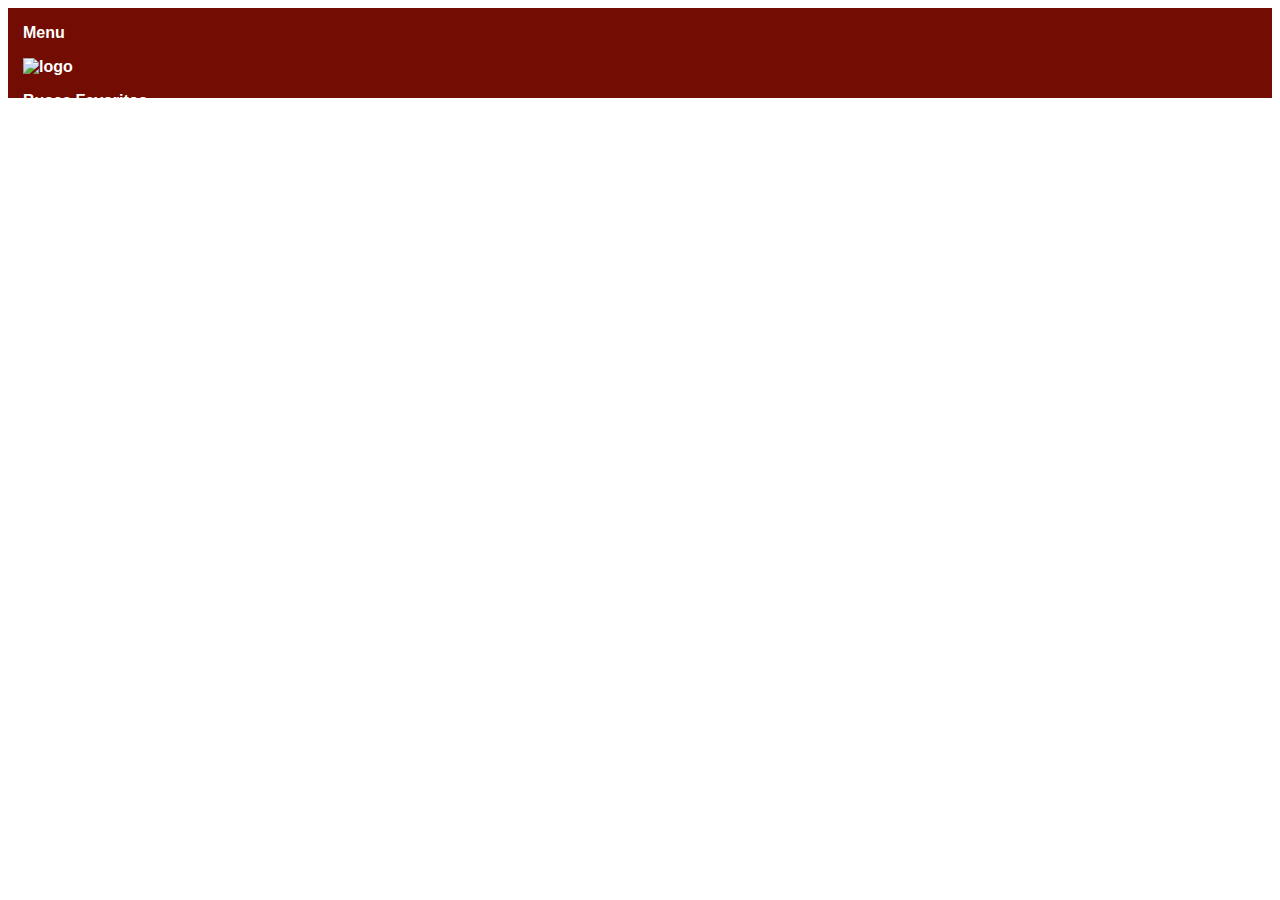
==== index.html @ c0149d84 "edicao" ====
<!DOCTYPE html>
<html lang="pt-br">
<head>
    <meta charset="UTF-8">
    <meta name="viewport" content="width=device-width, initial-scale=1.0">
    <title>Coleção Key</title>
    <link rel="stylesheet" href="style.css">
</head>
<body>
    <header>
        <p>Menu</p>
        <div><img src="" alt="logo"></div>
        <p class="right">Busca Favoritos</p>
    </header>
</body>
</html>
---- style.css ----
@charset "UTF-8"; 

header{
    background-color: #730C02;
    max-width: 100vw;
    min-width: 300px;
    height: 90px;
    color:white;
    font-family: Arial, Helvetica, sans-serif;
    font-weight: bold;
    padding-left: 15px;
    position: relative;
    text-align: left;
   
}
header > p,img{
    display: inline-block;
    margin-right: 20%;
}
picture{
    left: 50%; 
    top: 50%;   
}
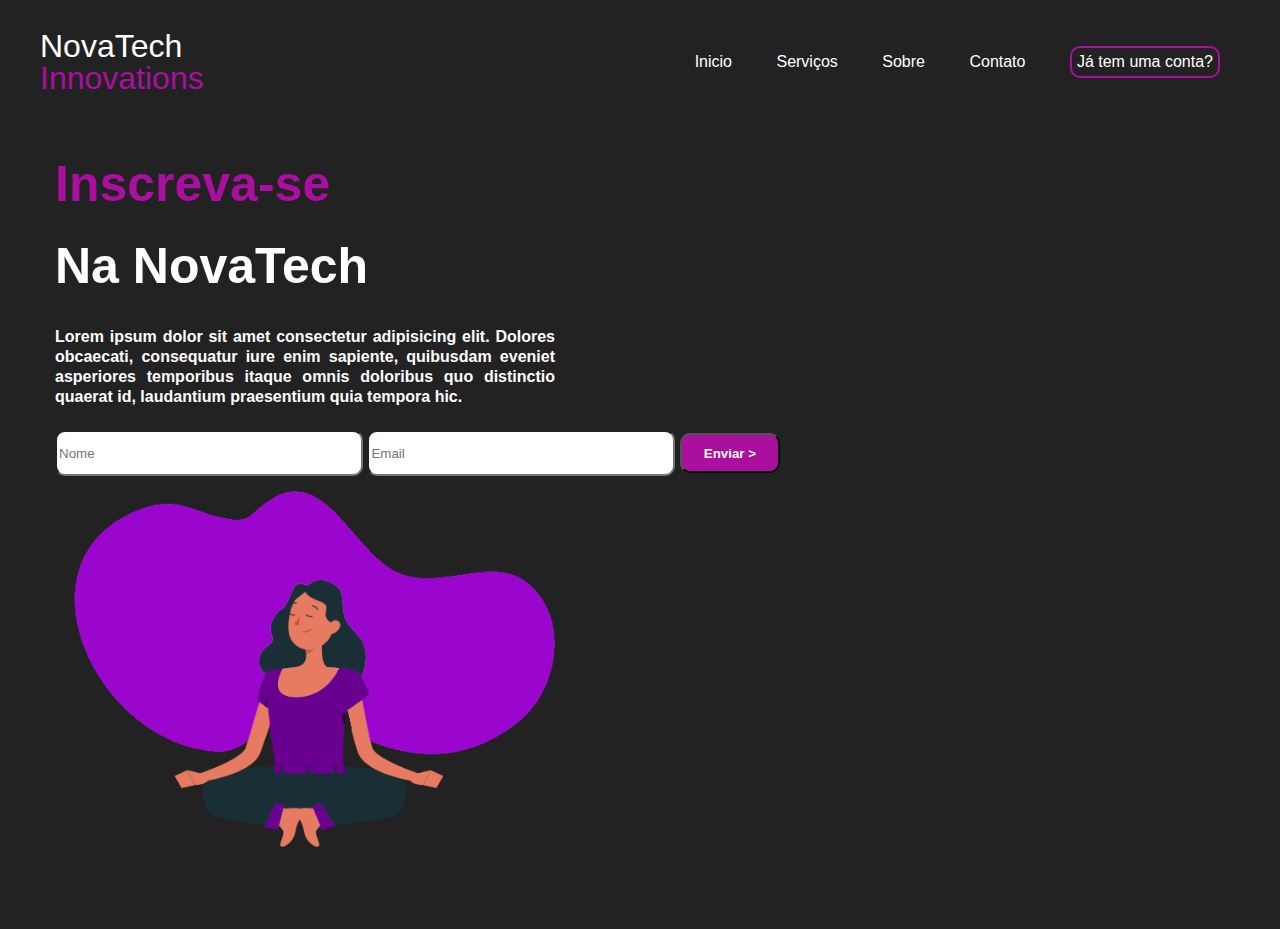
==== commit 3a60880b: "Terminado" ====
--- a/index.html
+++ b/index.html
@@ -3,14 +3,51 @@
 <head>
     <meta charset="UTF-8">
     <meta name="viewport" content="width=device-width, initial-scale=1.0">
-    <title>Coleção Key</title>
+    <title>Landing Page</title>
     <link rel="stylesheet" href="style.css">
 </head>
 <body>
     <header>
-        <p>Menu</p>
-        <div><img src="" alt="logo"></div>
-        <p class="right">Busca Favoritos</p>
+        <div>
+            <h1>NovaTech</h1>
+            <h1><span>Innovations</span> </h1>
+        </div>
+        <ul>
+            <a href="#">
+                <li>Inicio</li>
+            </a>
+            <a href="#">
+                <li>Serviços</li>
+            </a>
+            <a href="#">
+                <li>Sobre</li>
+            </a>
+            <a href="#">
+                <li>Contato</li>
+            </a>
+            <a href="#">
+                <li id="border">Já tem uma conta?</li>
+            </a>
+        </ul>
     </header>
+
+    <main>
+        <article>
+            <h2><span>Inscreva-se</span></h2>
+            <h2>Na NovaTech</h2>
+            <p>Lorem ipsum dolor sit amet consectetur adipisicing elit. Dolores obcaecati, consequatur iure enim sapiente, quibusdam eveniet asperiores temporibus itaque omnis doloribus quo distinctio quaerat id, laudantium praesentium quia tempora hic.</p>
+            <form action="login">
+                <input type="text" placeholder="Nome">
+                <input type="email" placeholder="Email">
+                <input id="submit" type="submit" value="Enviar >">
+            </form>
+        </article>
+        <article>
+            <picture>
+                <source media="(max-width:450px )" srcset="images/alternative-image.png" type="image.png">
+                <img src="images/77d0a7c454e658833800528e748edbe9.png" alt="Purple_Woman">
+            </picture>
+        </article>
+    </main>
 </body>
 </html>--- a/style.css
+++ b/style.css
@@ -1,23 +1,85 @@
 @charset "UTF-8"; 
 
+body{
+    background-color: rgb( 34 34 34);
+    color: white;
+    font-family: Arial, Helvetica, sans-serif;
+    max-width: 1200px;
+    margin: 0 auto;
+    padding: 10px;
+}
 header{
-    background-color: #730C02;
-    max-width: 100vw;
-    min-width: 300px;
-    height: 90px;
-    color:white;
+    display: flex;
+    flex-direction: row;
+    justify-content: space-between;
+    align-items: center;
+}
+#title{
+    flex-direction: column;
+    line-height: 10px;
+}
+li{
+    display: inline-block;
+    margin: 20px;
+}
+li:hover{
+    color: rgb(198, 94, 191); ;
+}
+#border{
+    border: 2px solid rgb(170, 15, 159);
+    padding: 5px;
+    border-radius: 10px;
+}
+#border:hover{
+    background-color: rgb(170, 15, 159);
+    color: white;
+}
+a{
+    text-decoration: none;
+    color: white;
+}
+h1{
+    font-weight: 200;
+    line-height:10px;
+}
+main{
+    display: block;
+    flex-direction: row;
+    margin-top: 50px;
+}
+article{
+    margin: 15px;
+}
+h2{
+    font-size: 50px;
+    line-height: 40px;
+    font-weight: bold;
+}
+span{
+    color: rgb(170, 15, 159);
+}
+p{
+    line-height: 20px;
+    max-width: 500px;
+    text-align: justify;
+    font-weight: bold;
+}
+img{
+    max-width: 500px;
+    min-width: 350px;
+    background-size: cover;
+
+}
+form > input {
+    border-radius: 10px;
+    width: 300px;
+    height: 40px;
+}
+#submit{
+    margin-top: 10px;
+    width: 100px ;
     font-family: Arial, Helvetica, sans-serif;
     font-weight: bold;
-    padding-left: 15px;
-    position: relative;
-    text-align: left;
-   
-}
-header > p,img{
-    display: inline-block;
-    margin-right: 20%;
-}
-picture{
-    left: 50%; 
-    top: 50%;   
-}
+    color: white;
+    background-color: rgb(170, 15, 159);
+} 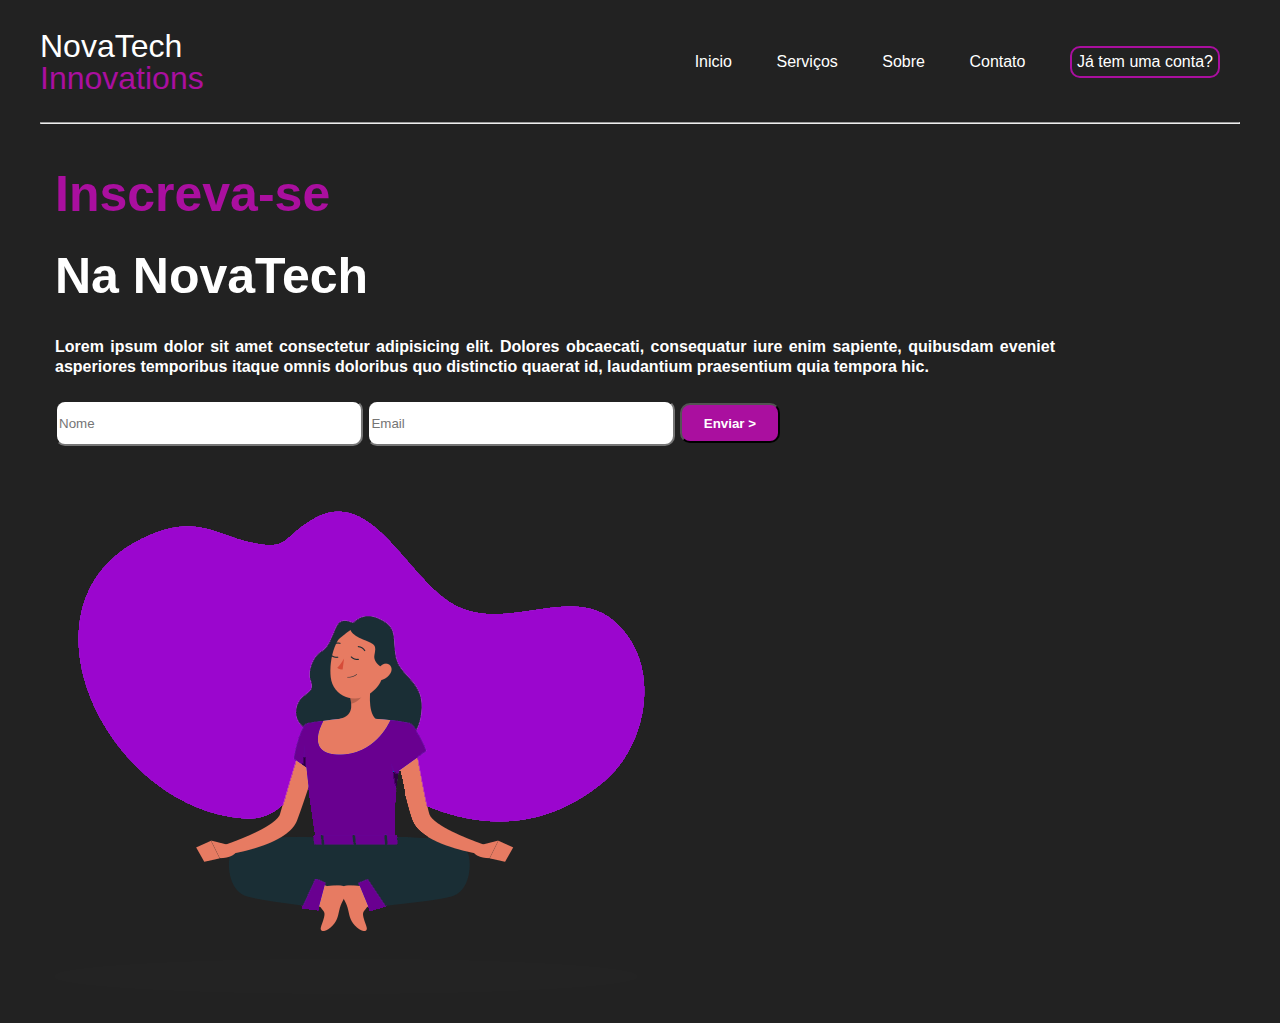
==== commit 524d1537: "Pagina de "Sobre" Feita" ====
--- a/index.html
+++ b/index.html
@@ -13,13 +13,13 @@
             <h1><span>Innovations</span> </h1>
         </div>
         <ul>
-            <a href="#">
+            <a href="pages/inicio.html">
                 <li>Inicio</li>
             </a>
             <a href="#">
                 <li>Serviços</li>
             </a>
-            <a href="#">
+            <a href="pages/sobre.html">
                 <li>Sobre</li>
             </a>
             <a href="#">
@@ -30,7 +30,7 @@
             </a>
         </ul>
     </header>
-
+    <hr>
     <main>
         <article>
             <h2><span>Inscreva-se</span></h2>
@@ -44,8 +44,8 @@
         </article>
         <article>
             <picture>
-                <source media="(max-width:450px )" srcset="images/alternative-image.png" type="image.png">
-                <img src="images/77d0a7c454e658833800528e748edbe9.png" alt="Purple_Woman">
+                <source media="(max-width: 750px )" srcset="images/77d0a7c454e658833800528e748edbe9-pq.png" type="image/png">
+                    <img src="images/77d0a7c454e658833800528e748edbe9.png" alt="Purple-woman">
             </picture>
         </article>
     </main>
--- a/style.css
+++ b/style.css
@@ -60,15 +60,30 @@
 }
 p{
     line-height: 20px;
-    max-width: 500px;
+    max-width: 1000px;
     text-align: justify;
     font-weight: bold;
 }
 img{
-    max-width: 500px;
-    min-width: 350px;
-    background-size: cover;
+    margin-top: 50px;
 
+}
+#image{
+    width: 80vw;
+    height: 500px;
+    background-image: url(images/alex-kotliarskyi-ourQHRTE2IM-unsplash.jpg);
+    background-position: top center;
+    background-attachment: fixed;
+    padding-top: 20px;
+    padding-left: 15px;
+    border-radius: 10px;
+}
+#image > p {
+    width: 200px;
+    text-align: justify;
+    background-color: rgba(0, 0, 0, 0.358);
+    padding: 10px;
+    border-radius: 10px;
 }
 form > input {
     border-radius: 10px;
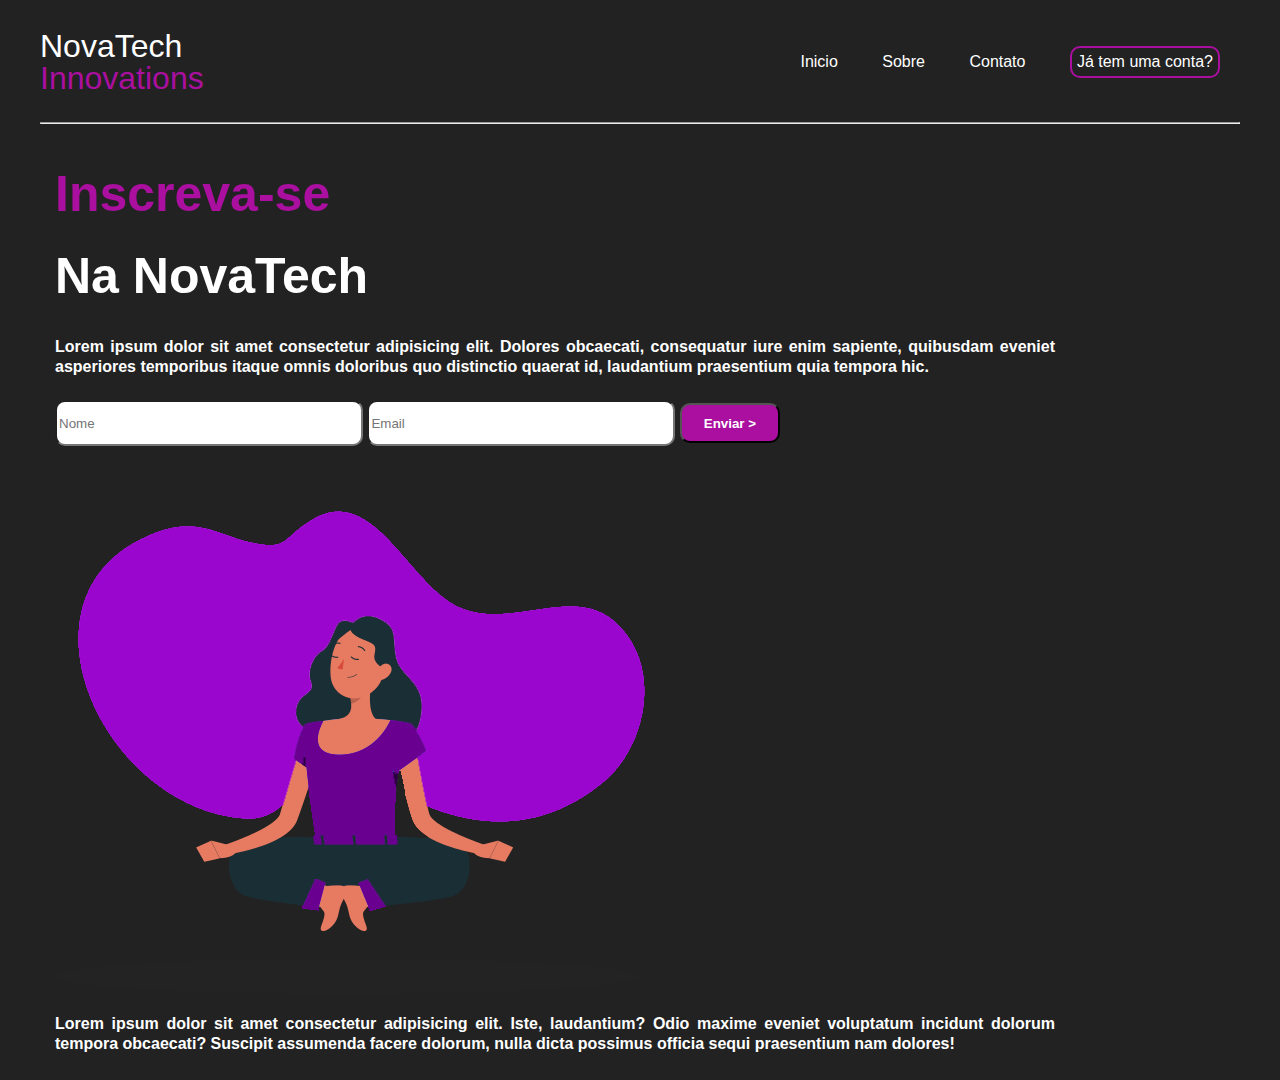
==== commit ed2cd771: "Paginas terminadas" ====
--- a/index.html
+++ b/index.html
@@ -16,16 +16,13 @@
             <a href="pages/inicio.html">
                 <li>Inicio</li>
             </a>
-            <a href="#">
-                <li>Serviços</li>
-            </a>
             <a href="pages/sobre.html">
                 <li>Sobre</li>
             </a>
-            <a href="#">
+            <a href="pages/contato.html">
                 <li>Contato</li>
             </a>
-            <a href="#">
+            <a href="pages/login.html">
                 <li id="border">Já tem uma conta?</li>
             </a>
         </ul>
@@ -47,6 +44,7 @@
                 <source media="(max-width: 750px )" srcset="images/77d0a7c454e658833800528e748edbe9-pq.png" type="image/png">
                     <img src="images/77d0a7c454e658833800528e748edbe9.png" alt="Purple-woman">
             </picture>
+            <p>Lorem ipsum dolor sit amet consectetur adipisicing elit. Iste, laudantium? Odio maxime eveniet voluptatum incidunt dolorum tempora obcaecati? Suscipit assumenda facere dolorum, nulla dicta possimus officia sequi praesentium nam dolores!</p>
         </article>
     </main>
 </body>
--- a/style.css
+++ b/style.css
@@ -34,7 +34,7 @@
     background-color: rgb(170, 15, 159);
     color: white;
 }
-a{
+ul > a{
     text-decoration: none;
     color: white;
 }
@@ -46,6 +46,9 @@
     display: block;
     flex-direction: row;
     margin-top: 50px;
+}
+section > p {
+    color: rgb(205, 204, 204);
 }
 article{
     margin: 15px;
@@ -69,21 +72,44 @@
 
 }
 #image{
-    width: 80vw;
+    max-width: 1200px;
     height: 500px;
-    background-image: url(images/alex-kotliarskyi-ourQHRTE2IM-unsplash.jpg);
+    background-image: url(images/alex-kotliarskyi-ourQHRTE2IM-unsplash-mod.jpg);
     background-position: top center;
     background-attachment: fixed;
+    background-size: cover;
     padding-top: 20px;
     padding-left: 15px;
     border-radius: 10px;
+    position: relative;
+    display: flex;
+    justify-content: center;
+    align-items: center;
 }
-#image > p {
-    width: 200px;
-    text-align: justify;
-    background-color: rgba(0, 0, 0, 0.358);
+#image > h2 {
+    margin: 0 auto;
+    width: 500px;
+    text-align: center;
     padding: 10px;
     border-radius: 10px;
+    font-size: larger;
+}
+#image > a >  input:hover{
+    background-color: rgb(170, 15, 159);
+    transition: 0.5;
+}
+
+#image > a >  input {
+    position: absolute;
+    top: 60%;
+    left: 46%;
+    padding: 15px;
+    border-radius: 10px;
+    border: none;
+    background-color: rgba(225, 219, 219, 0.214);
+    color: rgb(255, 255, 255);
+    font-weight: bold;
+    
 }
 form > input {
     border-radius: 10px;
@@ -97,4 +123,54 @@
     font-weight: bold;
     color: white;
     background-color: rgb(170, 15, 159);
-} +} 
+
+#navigators_buttons > div{
+    background-color: white;
+    width: 120px;
+    height: 150px;
+    display: inline-block;
+    margin: 10px;
+    border-radius: 10px;
+    border: 3px solid rgba(159, 159, 159, 0.546);
+    color: black;
+}
+
+#navigators_buttons > div:hover{
+    border: 3px solid rgb(170, 15, 159);
+}
+
+#navigators_buttons > div > h3{
+    padding-left: 10px;
+    padding-top: 40px;
+}
+#navigators_buttons > div > p{
+    padding-left: 5px;
+    color: rgb(81, 80, 80);
+}
+section#img {
+    margin: auto;
+    background-image: url(images/photo-1611265023526-707d240623af.png);
+    width: 500px;
+    height: 400px;
+    background-position: bottom center;
+    position: relative;
+    display: flex;
+    justify-content: center;
+    align-items: center;
+}
+section#img > p{
+    text-align: center;
+}
+section#img > picture > a >  input {
+    position: absolute;
+    top: 60%;
+    left: 42%;
+    padding: 15px;
+    border-radius: 10px;
+    border: none;
+    background-color: rgba(177, 177, 177, 0.214);
+    color: rgb(255, 255, 255);
+    font-weight: bold;
+    
+}